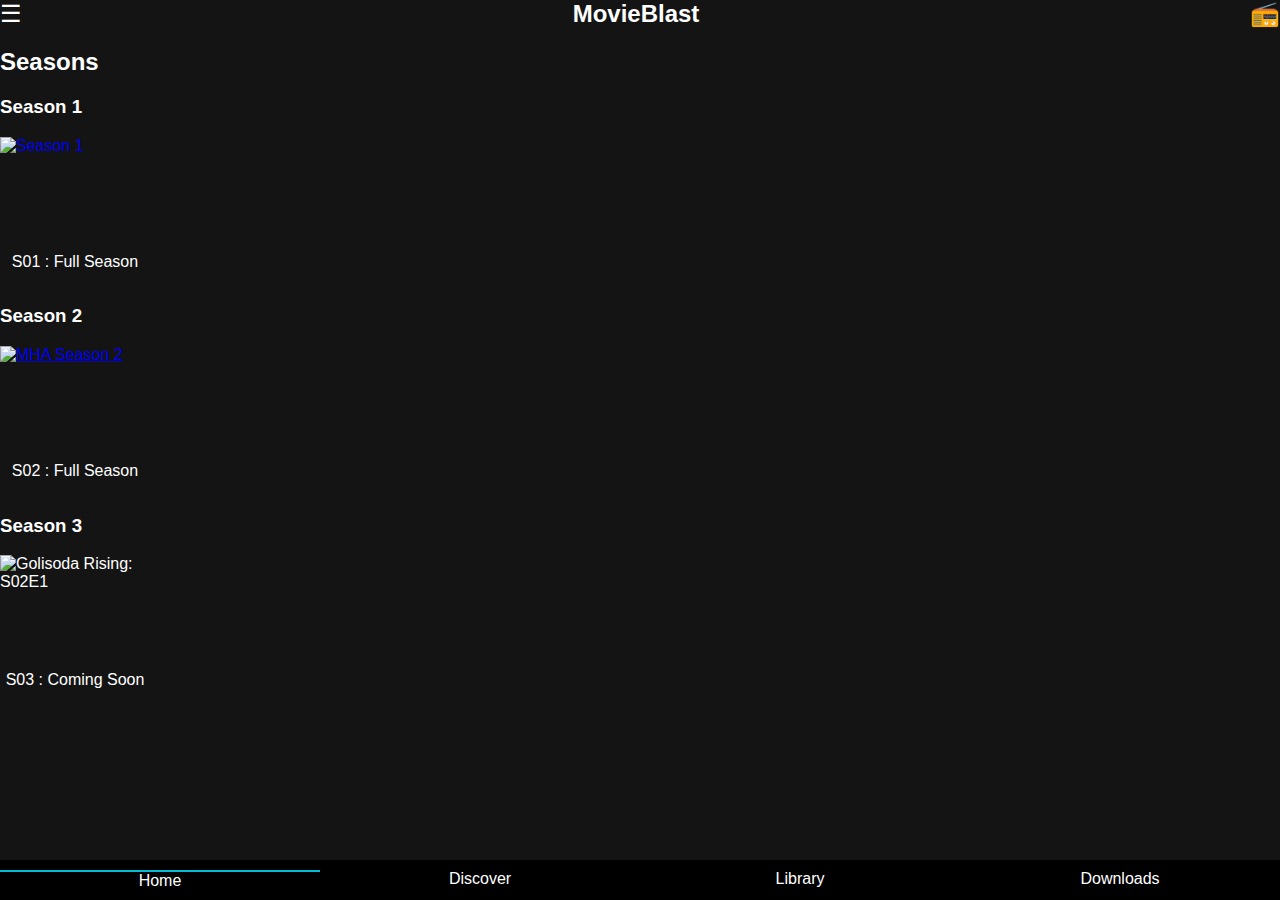
==== MHA.html @ 2a4078ba "Add files via upload" ====
<!DOCTYPE html>
<html lang="en">
<head>
    <meta charset="UTF-8">
    <meta name="viewport" content="width=device-width, initial-scale=1.0">
    <title>MovieBlast - Seasons</title>
    <link rel="stylesheet" href="styles.css">
</head>
<body>
    <header>
        <div class="navbar">
            <div class="menu-icon">&#9776;</div>
            <div class="logo">MovieBlast</div>
            <div class="cast-icon">&#x1F4FB;</div>
        </div>
    </header>

    <main>
        <section class="seasons">
            <h2>Seasons</h2>
            <div class="season">
                <h3>Season 1</h3>
               <a href="https://drive.google.com/file/d/108d2FVFbIm5tTl9w6rzuUZp2DXhS7yu4/view?usp=drive_link" style="text-decoration: none;"> <div class="episode">
                    <img src="/Images/s1.jpeg" alt="Season 1"> </a>
                    <p style="text-align: center;">S01 : Full Season </p>
                </div>
                
                <!-- Season -1  -->
            </div>
            <div class="season">
                <h3>Season 2</h3>
                <div class="episode">
                 <a href="https://drive.google.com/file/d/1QmBmanbBDDPG-cbQ_AtmFmcmJO3EaXPd/view?usp=drive_link">  <img src="/Images/s2.jpeg" alt="MHA Season 2"> </a>
                    <p style="text-align: center;">S02 : Full Season</p>
                </div>
                
                <!-- Season - 2  -->
            </div>
          
            <div class="season">
                <h3>Season 3</h3>
                <div class="episode">
                    <img src="/Images/coming.jpeg" alt="Golisoda Rising: S02E1">
                    <p style="text-align: center;">S03 : Coming Soon</p>
                </div>
                
                <!-- Add more episodes as needed -->
            </div>
        </section>
    </main>

    <nav class="bottom-nav">
        <a href="#" class="nav-item active">Home</a>
        <a href="#" class="nav-item">Discover</a>
        <a href="#" class="nav-item">Library</a>
        <a href="#" class="nav-item">Downloads</a>
    </nav>
</body>
</html>
---- styles.css ----
body {
    font-family: Arial, sans-serif;
    margin: 0;
    padding: 0;
    background-color: #141414;
    color: #fff;
}

.header, .bottom-nav {
    background-color: #000;
    padding: 10px;
    text-align: center;
}

.navbar {
    display: flex;
    justify-content: space-between;
    align-items: center;
}

.menu-icon, .cast-icon {
    font-size: 24px;
}

.logo {
    font-size: 24px;
    font-weight: bold;
}

.carousel {
    display: flex;
    overflow-x: scroll;
    padding: 10px;
}

.carousel-item {
    min-width: 150px;
    background-color: #333;
    margin-right: 10px;
    padding: 10px;
    text-align: center;
}

.latest-episodes, .recommended, .trending {
    padding: 20px;
}

.latest-episodes h2, .recommended h2, .trending h2 {
    border-left: 4px solid #00bcd4;
    padding-left: 10px;
}

.episode, .recommendation, .trending-item {
    display: inline-block;
    margin-right: 10px;
}

.episode img, .recommendation img {
    width: 150px;
    height: 100px;
    display: block;
    margin-bottom: 5px;
}

.view-all {
    display: block;
    margin-top: 10px;
    color: #00bcd4;
    text-decoration: none;
}

.bottom-nav {
    position: fixed;
    bottom: 0;
    width: 100%;
    display: flex;
    justify-content: space-around;
    background-color: #000;
    padding: 10px 0;
}

.nav-item {
    color: #fff;
    text-decoration: none;
    text-align: center;
    flex: 1;
}

.nav-item.active {
    border-top: 2px solid #00bcd4;
}
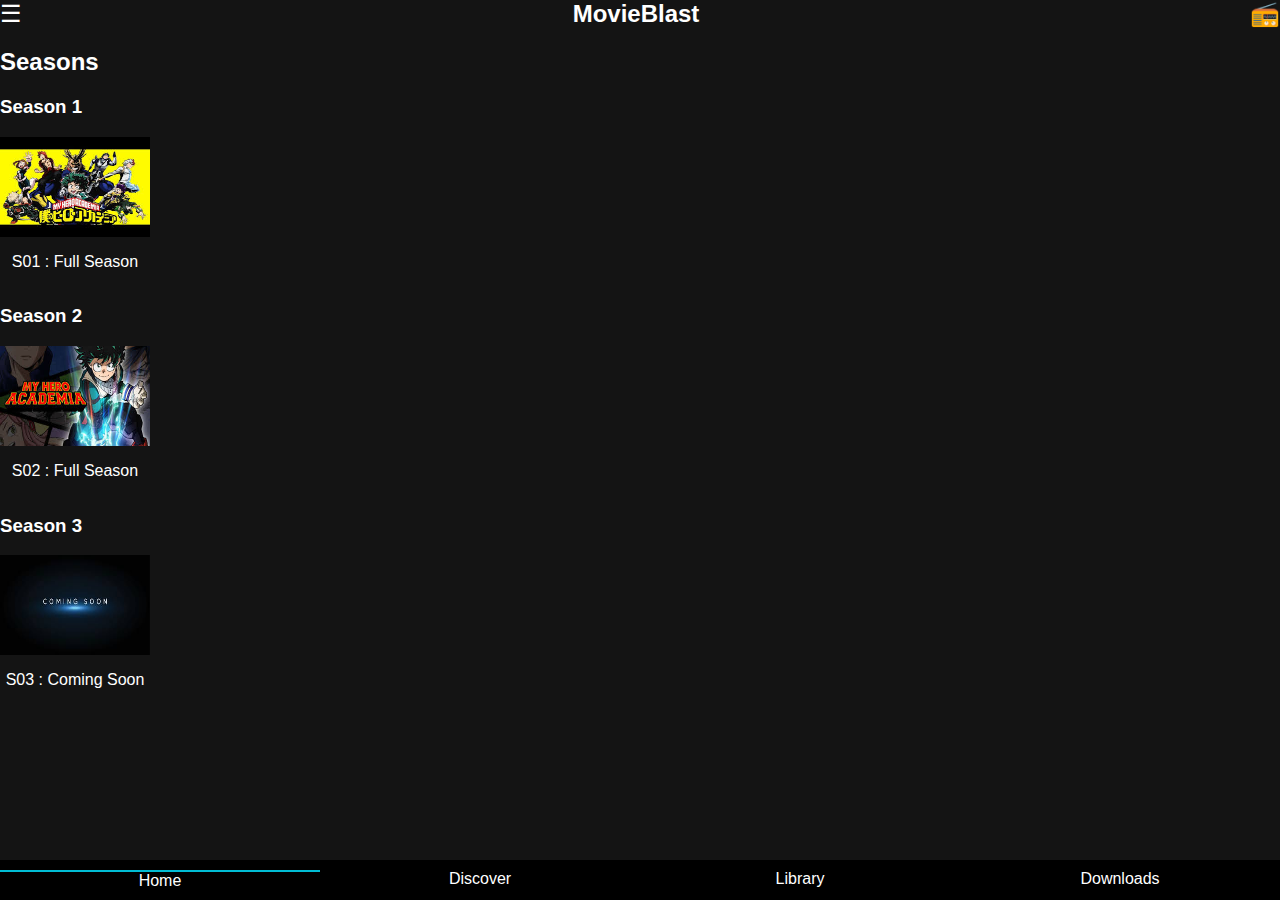
==== commit 72b00988: "Update MHA.html" ====
--- a/MHA.html
+++ b/MHA.html
@@ -21,7 +21,7 @@
             <div class="season">
                 <h3>Season 1</h3>
                <a href="https://drive.google.com/file/d/108d2FVFbIm5tTl9w6rzuUZp2DXhS7yu4/view?usp=drive_link" style="text-decoration: none;"> <div class="episode">
-                    <img src="/Images/s1.jpeg" alt="Season 1"> </a>
+                    <img src="s1.jpeg" alt="Season 1"> </a>
                     <p style="text-align: center;">S01 : Full Season </p>
                 </div>
                 
@@ -30,7 +30,7 @@
             <div class="season">
                 <h3>Season 2</h3>
                 <div class="episode">
-                 <a href="https://drive.google.com/file/d/1QmBmanbBDDPG-cbQ_AtmFmcmJO3EaXPd/view?usp=drive_link">  <img src="/Images/s2.jpeg" alt="MHA Season 2"> </a>
+                 <a href="https://drive.google.com/file/d/1QmBmanbBDDPG-cbQ_AtmFmcmJO3EaXPd/view?usp=drive_link">  <img src="s2.jpeg" alt="MHA Season 2"> </a>
                     <p style="text-align: center;">S02 : Full Season</p>
                 </div>
                 
@@ -40,7 +40,7 @@
             <div class="season">
                 <h3>Season 3</h3>
                 <div class="episode">
-                    <img src="/Images/coming.jpeg" alt="Golisoda Rising: S02E1">
+                    <img src="coming.jpeg" alt="Golisoda Rising: S02E1">
                     <p style="text-align: center;">S03 : Coming Soon</p>
                 </div>
                 
